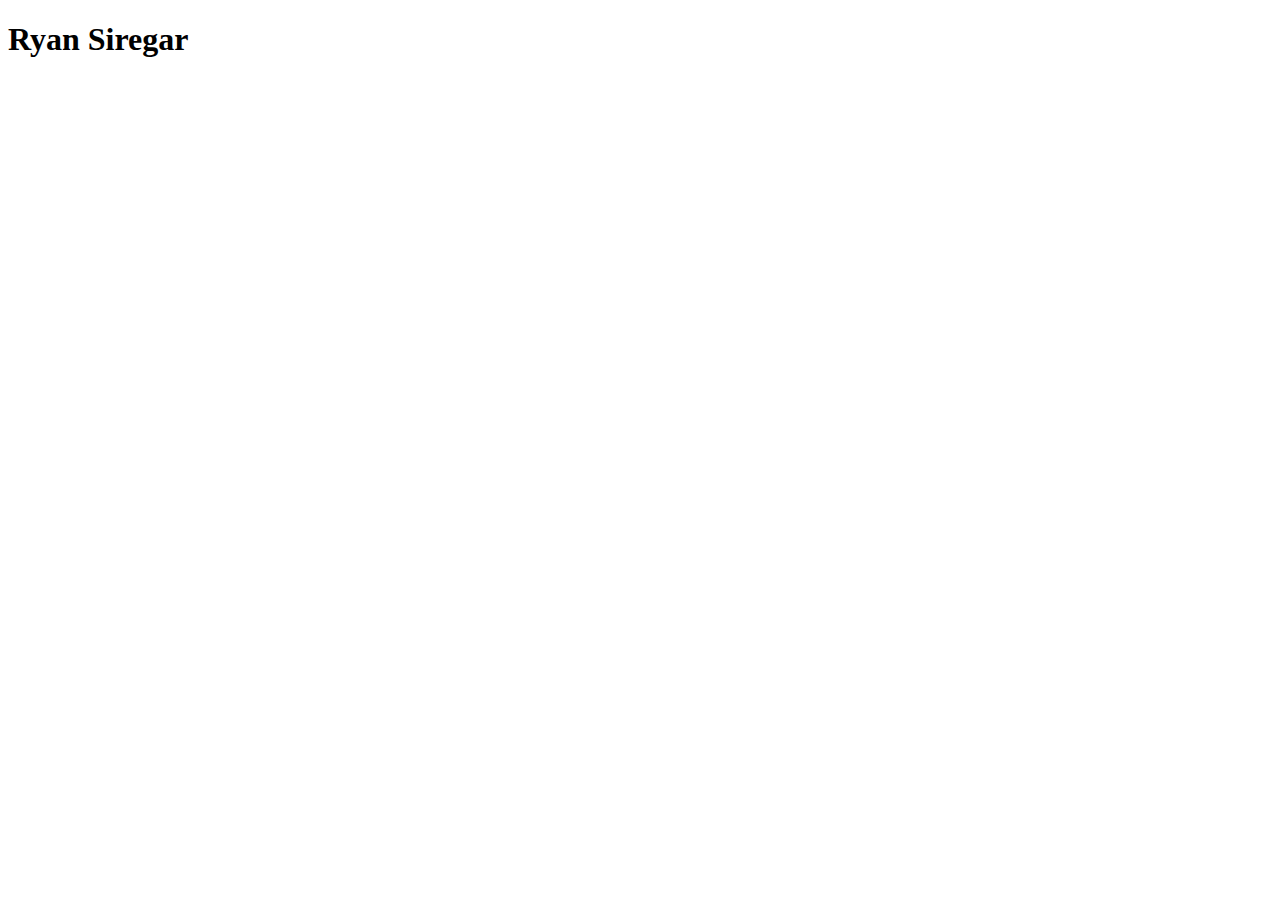
==== index.html @ 10470d2b "first commit" ====
<!DOCTYPE html>
<html lang="en">
<head>
    <meta charset="UTF-8">
    <meta name="viewport" content="width=device-width, initial-scale=1.0">
    <title>Ryan Siregar</title>
</head>
<body>
    <h1>Ryan Siregar</h1>
</body>
</html>
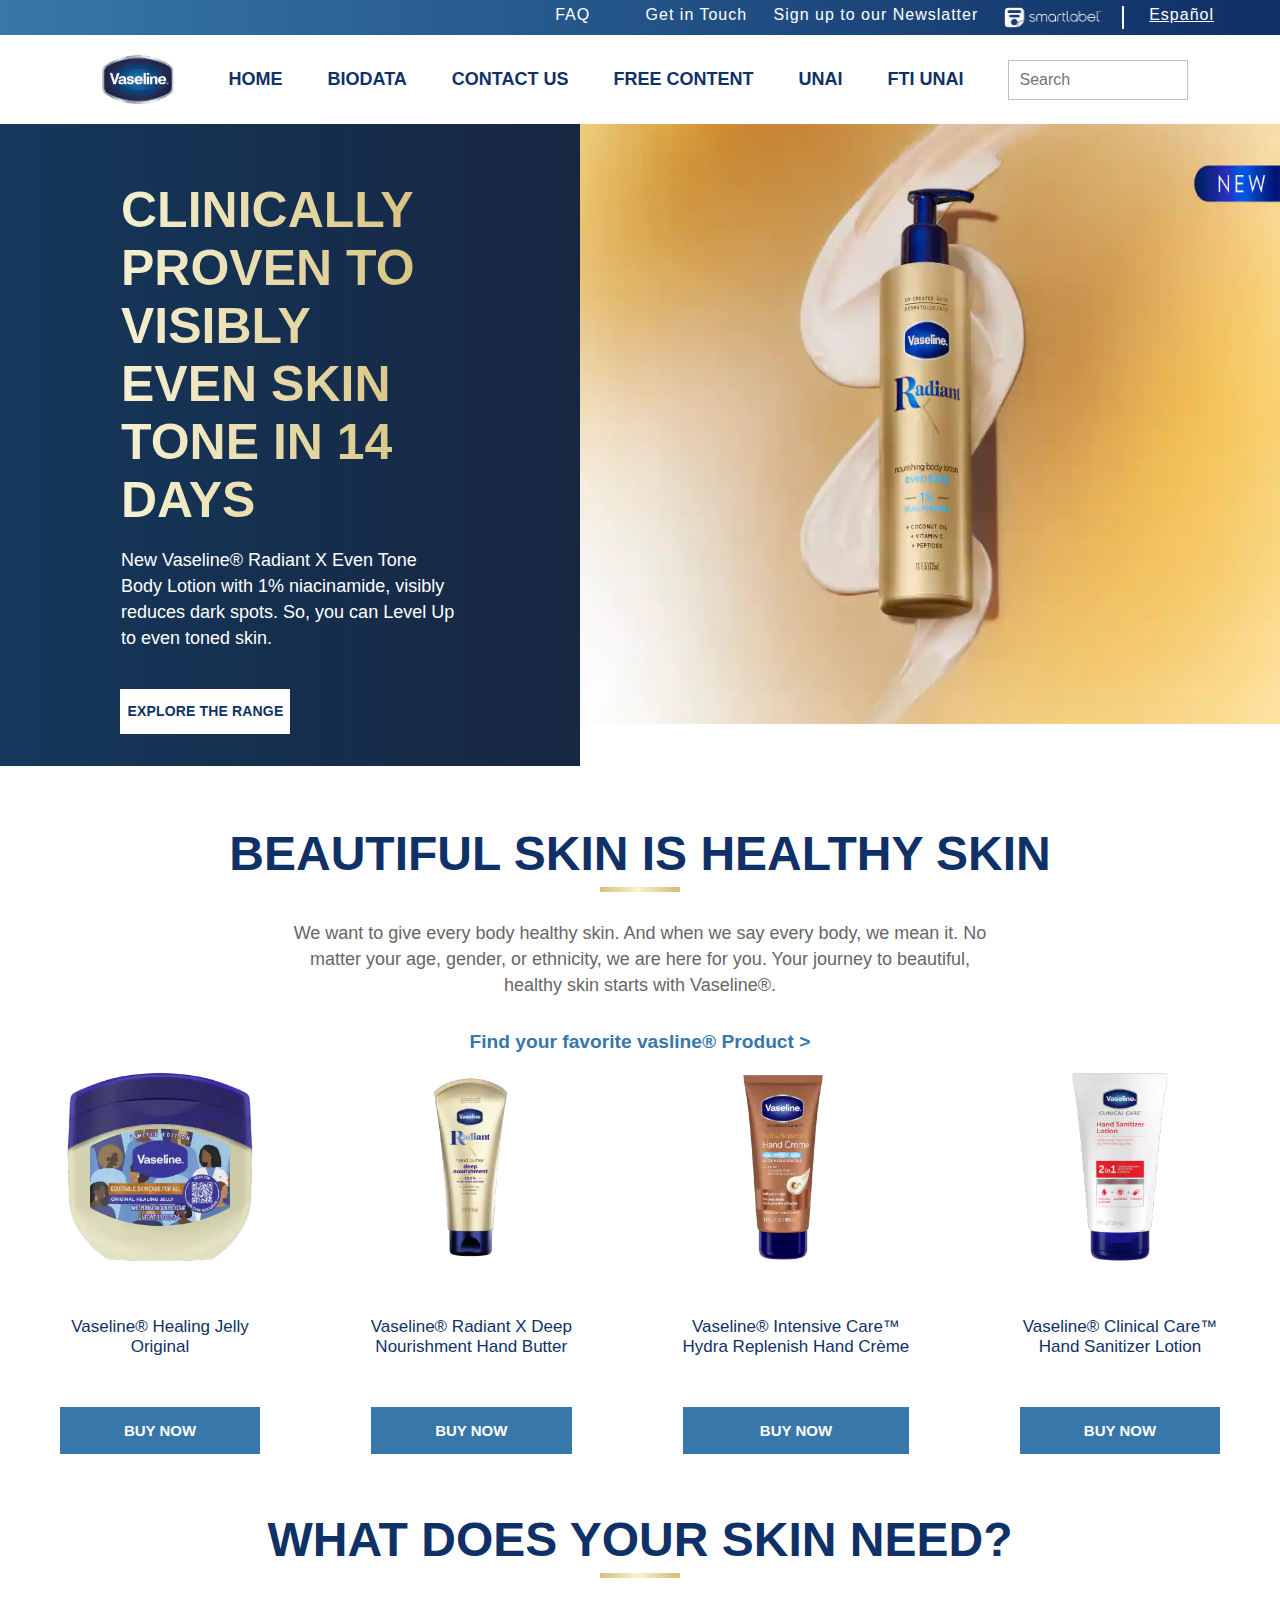
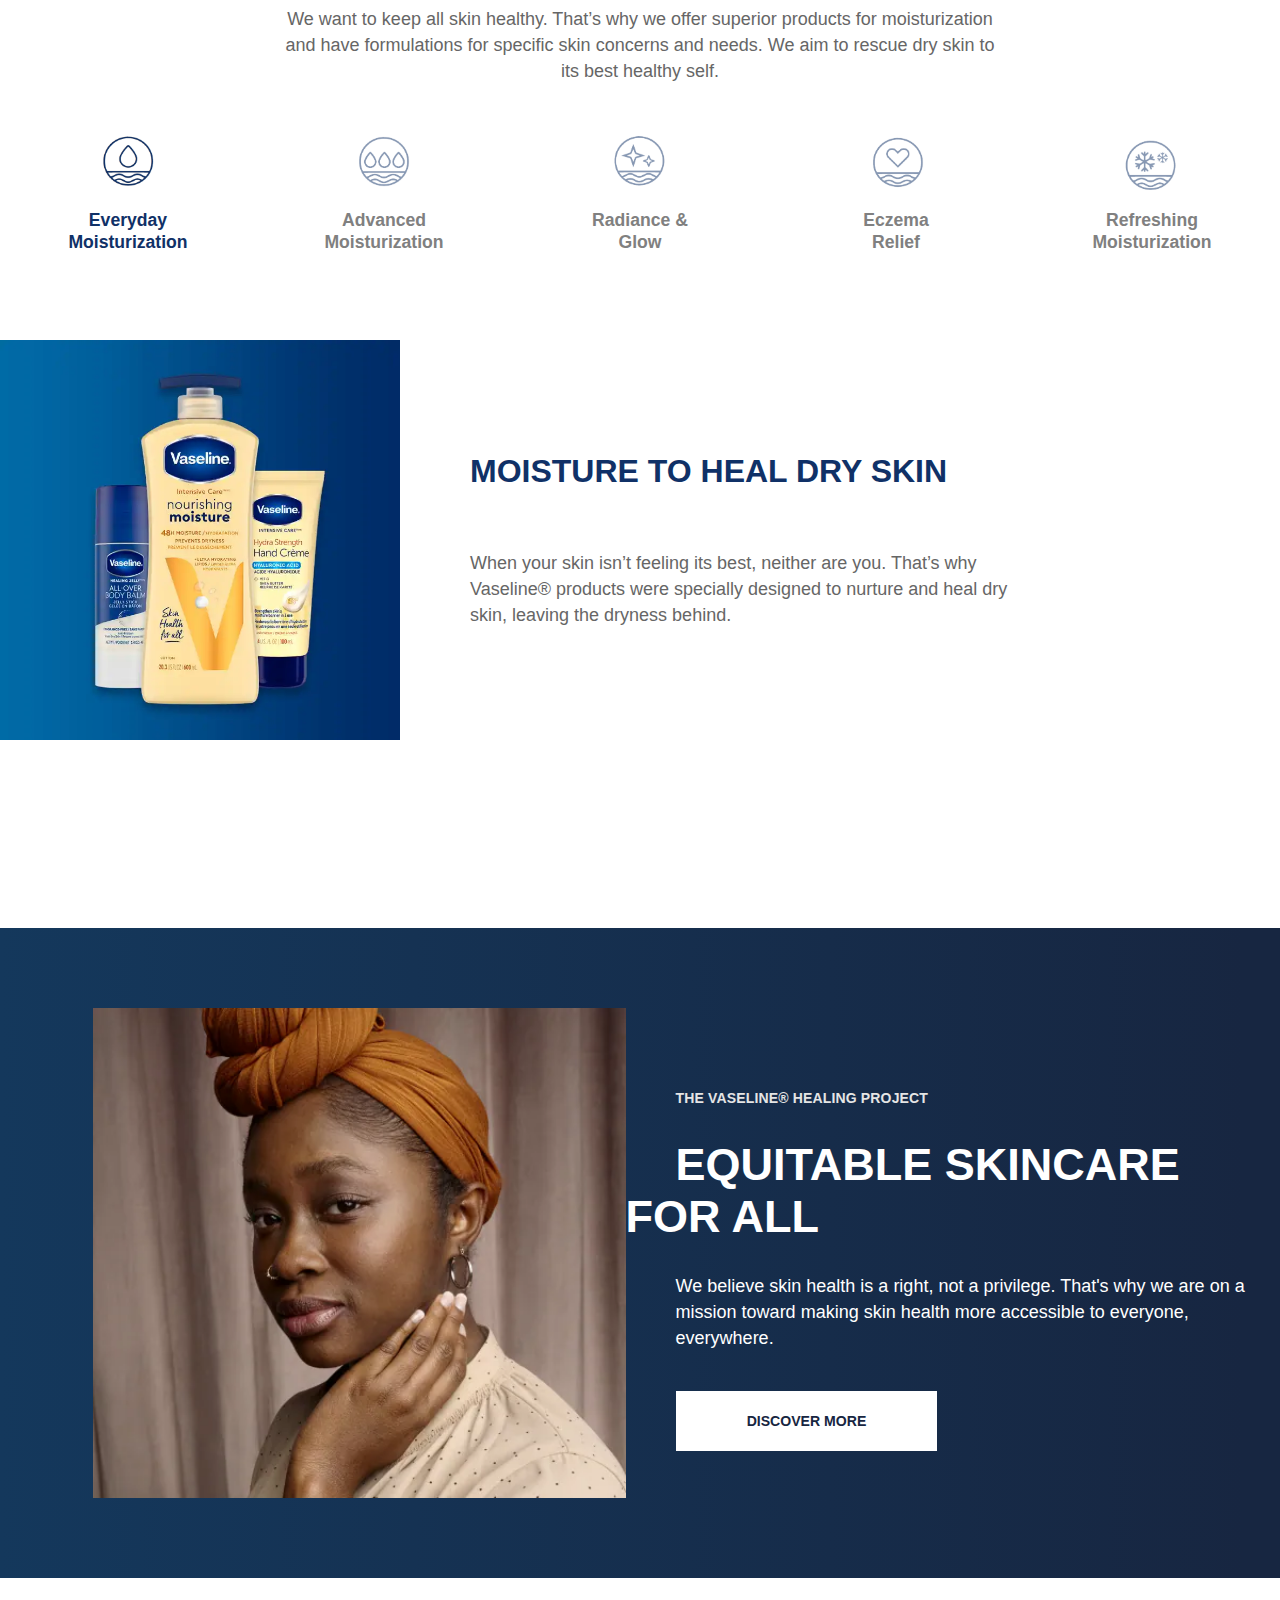
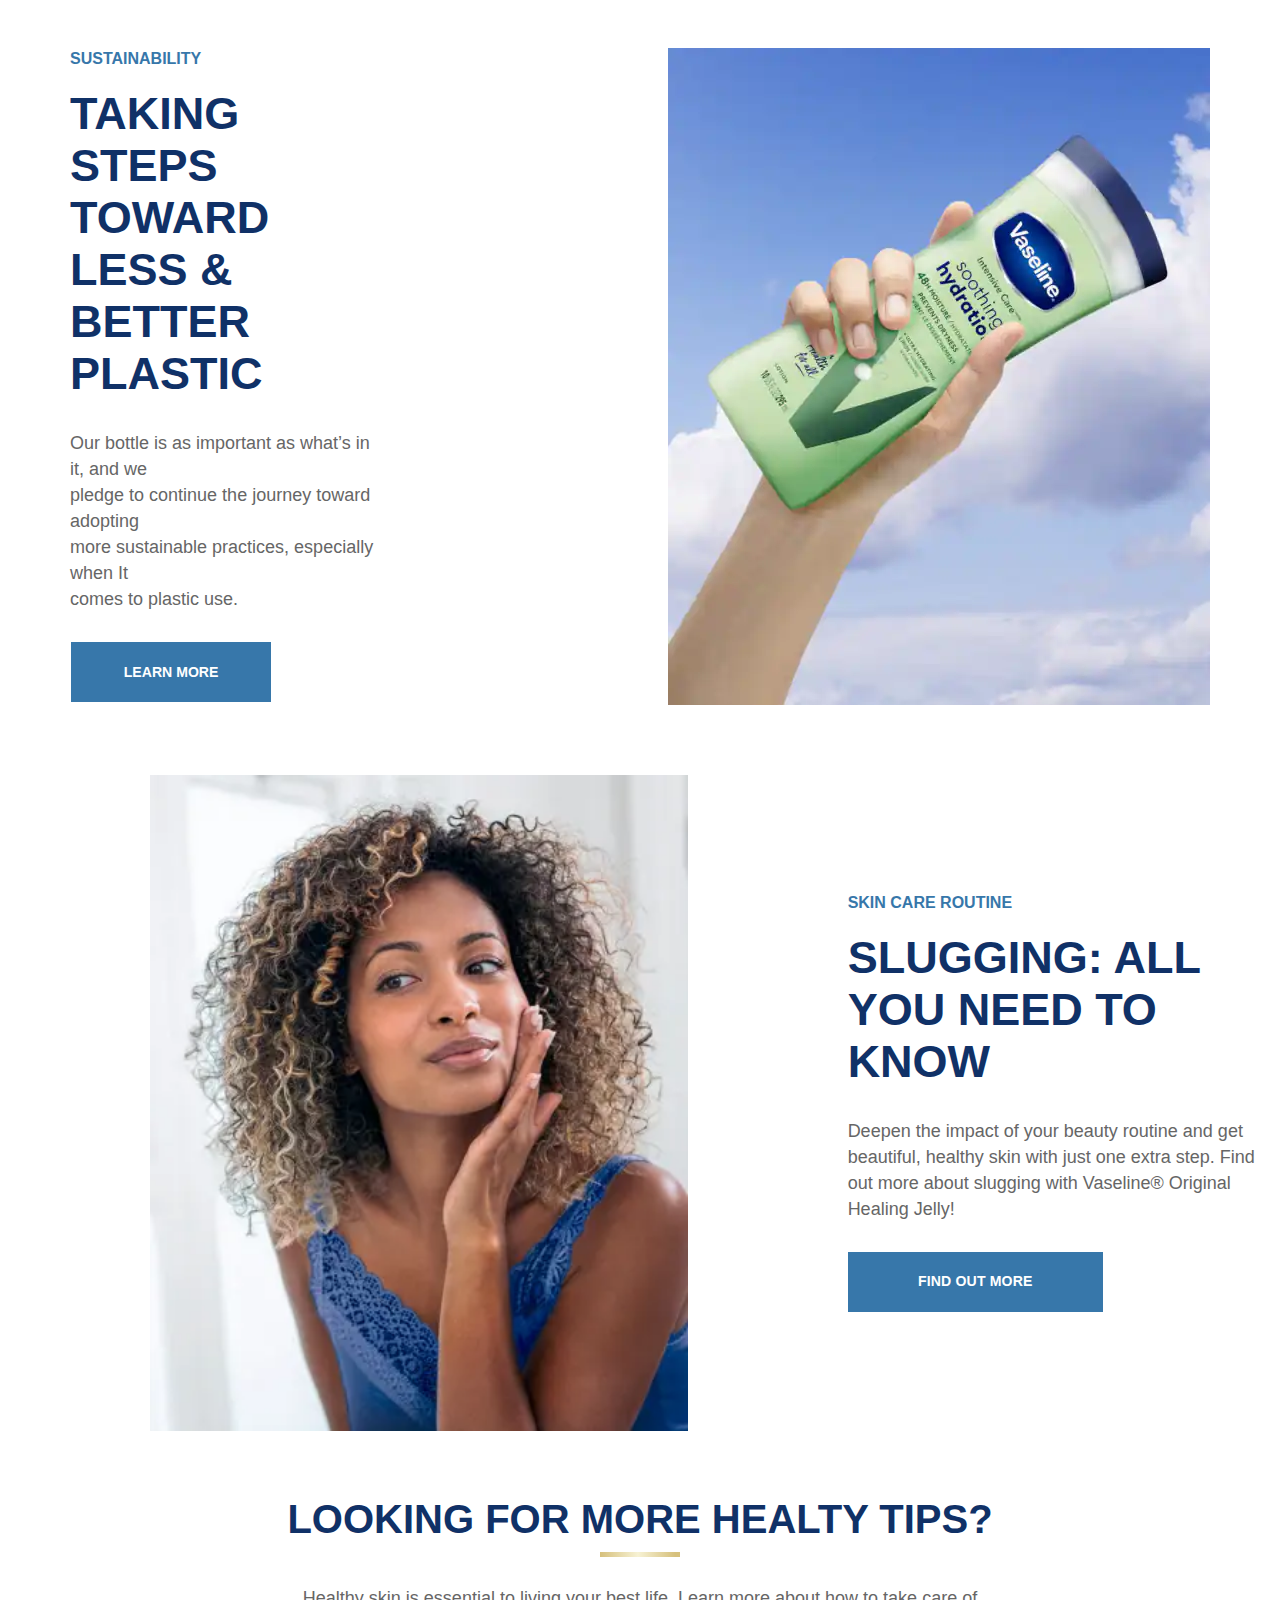
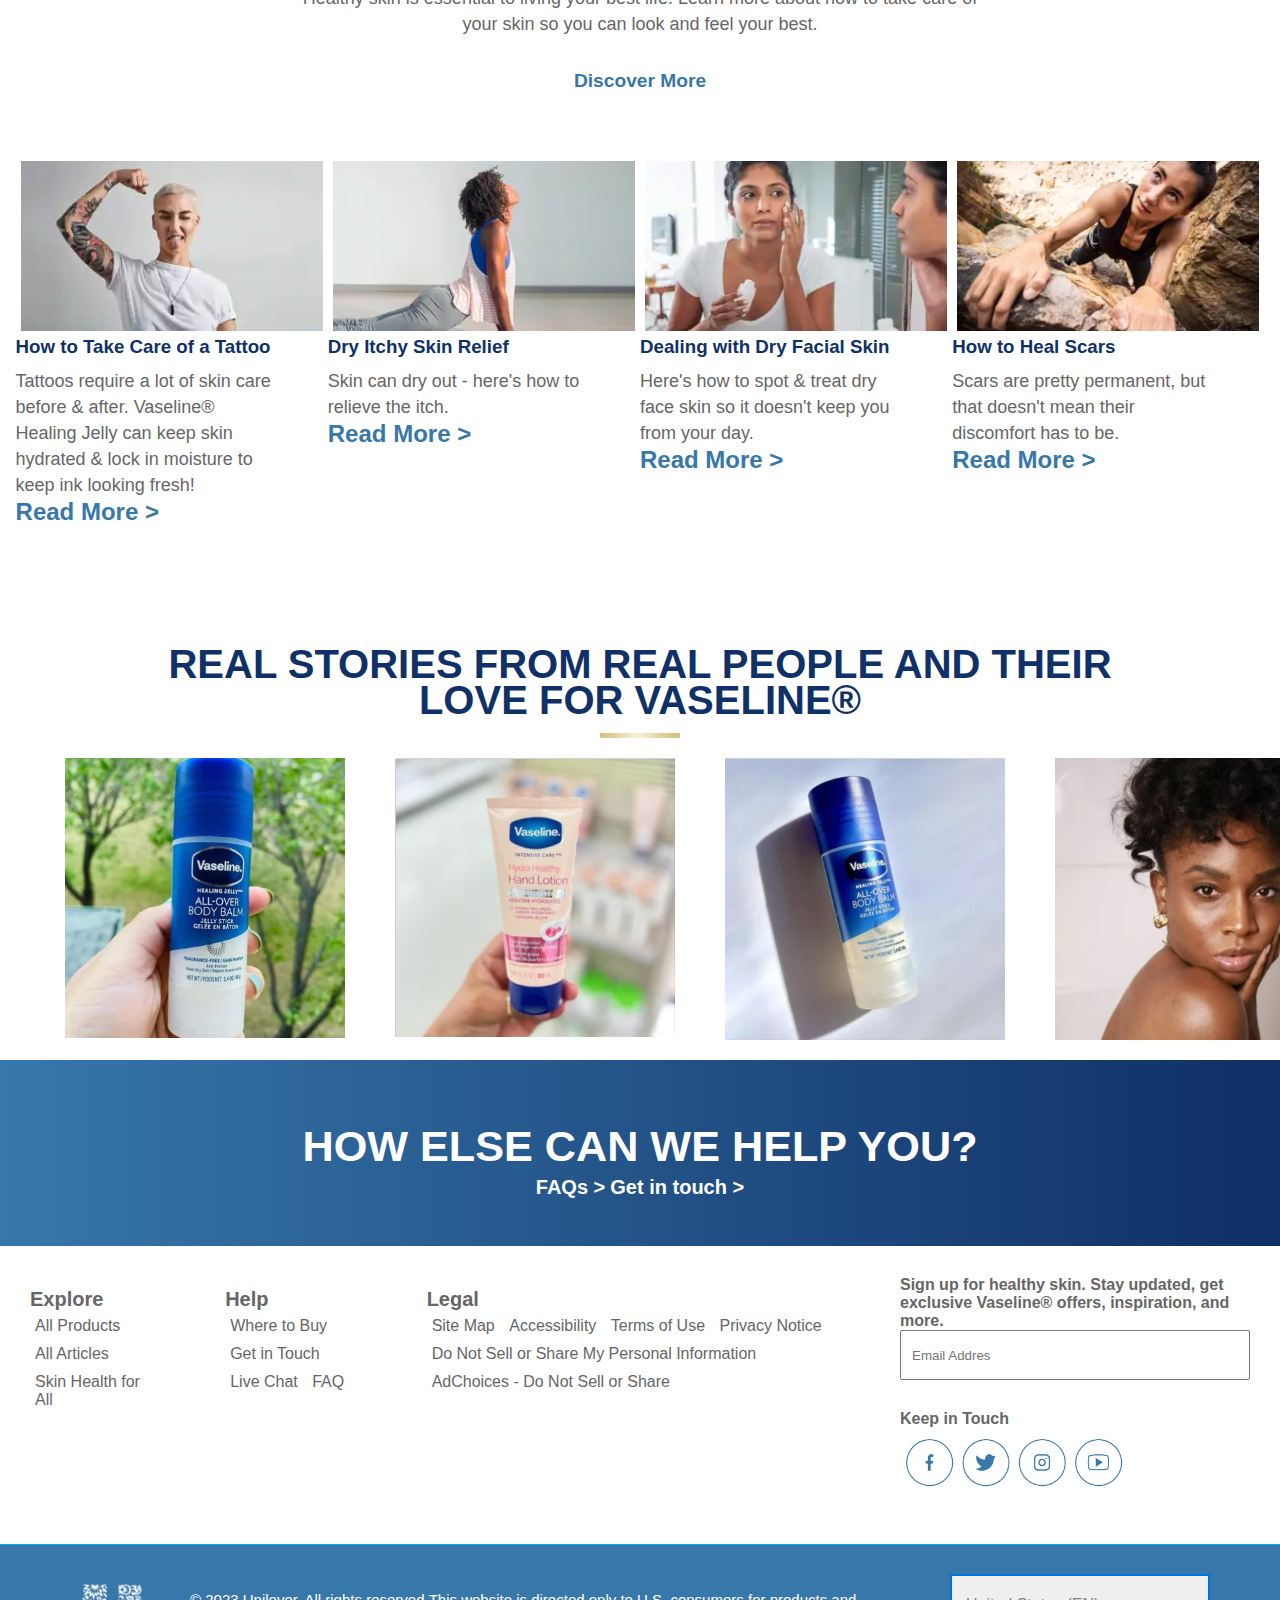
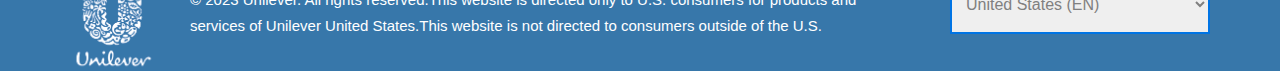
==== commit 5fa478a9: "mid project" ====
--- a/index.html
+++ b/index.html
@@ -3,9 +3,364 @@
 <head>
     <meta charset="UTF-8">
     <meta name="viewport" content="width=device-width, initial-scale=1.0">
+    <link rel="stylesheet" href="style.css">
     <title>Ryan Siregar</title>
 </head>
 <body>
-    <h1>Ryan Siregar</h1>
+    <div class="inner">
+        <ul>
+            <li>FAQ</li>
+            <li>Get in Touch</li>
+            <li class="dua"> Sign up to our Newslatter</li>
+            <img class="satu" src="82738522-smart-label-new.png.rendition.100.100.png" width="95" height="23">
+            <a href="/us/en/language-selector/us_es.html" class="language-link">Español</a>
+        </ul>
+    </div>
+    <div class="navbar">
+        <ul>
+            <li>
+                <img src="1228921-new-vaseline-logo.png.rendition.150.150.png.png" alt="Vaseline logo"
+                    title="Vaseline logo" class="img">
+            </li>
+            <li><a href="index.html">HOME</a></li>
+            <li><a href="biodata.html">BIODATA</a></li>
+            <li><a href="contact_us.html">CONTACT US</a></li>
+            <li><a href="freecontent.html">FREE CONTENT</a></li>
+            <li><a href="https://unai.edu/">UNAI</a></li>
+            <li><a href="https://fti.unai.edu/">FTI UNAI</a></li>
+            <div class="search-icon">
+                <input type="text" title="cari" placeholder="Search">
+                <i class="fas fa-search" style="font-size: 16px; color: #103167;"></i>
+            </div>
+        </ul>
+    </div>
+    <div class="richtext-component">
+        <div class="component-content">
+            <div class="text-content">
+                <div class="baru">
+                    <h1>CLINICALLY PROVEN TO
+                        VISIBLY EVEN SKIN TONE IN 14
+                        DAYS
+                    </h1>
+                    <p>New Vaseline® Radiant X Even Tone Body Lotion with 1% niacinamide, visibly reduces dark spots.
+                        So, you can Level Up to even toned skin.</p>
+                    <p class="button-primary">EXPLORE THE RANGE</p>
+                    <br>
+                </div>
+            </div>
+            <div class="picture-content">
+                <img src="gambar1.webp" alt="">
+            </div>
+        </div>
+        <div class="textcontent">
+            <div class="textcontent2">
+                <h2>
+                    <span class="heading-bottom-border">
+                        <span class="blue-text">
+                            <span class="dark-blue-text">BEAUTIFUL SKIN IS HEALTHY SKIN</span>
+                        </span>
+                    </span>
+                </h2>
+                <p
+                    style="text-align: center; padding-left: 140px; padding-right: 140px; margin-top: 8px; margin-bottom: 30px; color: #666;">
+                    We want to give every body healthy skin. And when we say every body, we mean it. No matter your age,
+                    gender, or ethnicity, we are here for you. Your journey to beautiful, healthy skin starts with
+                    Vaseline®.</p>
+                <p class="teks02">
+                <p
+                    style="text-align: center; color: #3777aa; font-size: 1.2rem; line-height: 1.5; text-decoration: none; font-family: open-sans,Arial,sans-serif; font-weight: 700;">
+                    Find your favorite vasline® Product ></p>
+                </p>
+            </div>
+        </div>
+        <div class="container">
+            <div>
+                <img src="vaseline-content1.png" class="gambar777">
+                <div class="text-bawah">Vaseline® Healing Jelly <br>Original</div>
+                <div class="text-paling-bawah">BUY NOW</div>
+            </div>
+            <div>
+                <img src="vaseline2.png" alt="Gambar 2" class="gambar777">
+                <div class="text-bawah">Vaseline® Radiant X Deep <br>Nourishment Hand Butter</div>
+                <div class="text-paling-bawah">BUY NOW</div>
+
+            </div>
+            <div>
+                <img src="vaseline3.png" alt="Gambar 3" class="gambar777">
+                <div class="text-bawah">Vaseline® Intensive Care™ <br> Hydra Replenish Hand Crème</div>
+                <div class="text-paling-bawah">BUY NOW</div>
+            </div>
+            <div>
+                <img src="vaseline4.png" alt="Gambar 4" class="gambar777">
+                <div class="text-bawah">Vaseline® Clinical Care™ <br>Hand Sanitizer Lotion</div>
+                <div class="text-paling-bawah">BUY NOW</div>
+            </div>
+        </div>
+        <div class="wdysn">
+            <div class="wdysn2">
+                <h2>
+                    <span class="heading-bottom-border-2">
+                        <span class="blue-text-2">
+                            <span class="dark-blue-text-2">WHAT DOES YOUR SKIN NEED?</span>
+                        </span>
+                    </span>
+                </h2>
+                <p
+                    style="text-align: center; padding-left: 140px; padding-right: 140px; margin-top: 8px; margin-bottom: 30px; color: #666;">
+                    We want to keep all skin healthy. That’s why we offer superior products for moisturization and have
+                    formulations for specific skin concerns and needs. We aim to rescue dry skin to its best healthy
+                    self.</p>
+            </div>
+        </div>
+    </div>
+    <div class="aykon">
+        <div>
+            <img src="icon-1.png" alt="" class="icon-1">
+            <div class="text-icon1">Everyday<br>Moisturization</div>
+        </div>
+        <div>
+            <img src="icon-2.png" alt="" class="icon-2">
+            <div class="text-icon">Advanced <br> Moisturization</div>
+        </div>
+        <div>
+            <img src="icon-3.png" alt="" class="icon-3">
+            <div class="text-icon">Radiance & <br> Glow</div>
+        </div>
+        <div>
+            <img src="icon-4.png" alt="" class="icon-4">
+            <div class="text-icon">Eczema <br> Relief</div>
+        </div>
+        <div>
+            <img src="icon-5.png" alt="" class="icon-5">
+            <div class="text-icon">Refreshing <br> Moisturization</div>
+        </div>
+    </div>
+    <div class="container-bawah">
+        <img src="moistvaseline.webp" alt="">
+        <div class="evmo">
+            <h2>
+                MOISTURE TO HEAL DRY SKIN
+            </h2>
+            <p>
+                When your skin isn’t feeling its best, neither are you. That’s why <br> Vaseline® products were
+                specially designed to
+                nurture and heal dry <br> skin, leaving the dryness behind.
+            </p> 
+        </div>
+    </div>
+    <div class="box">
+        <img src="vas 1.webp" alt="">
+        <div class="para-system">
+            <div class="component">
+                <p>
+                <div class="small-title">
+                    <div class="light-gray-text">The Vaseline® Healing
+                        Project
+                    </div>
+                </div>
+                </p>
+                <div class="blue-box">
+                    <h3>
+                        <span class="text-putih">Equitable Skincare for All</span>
+                    </h3>
+                    <p>
+                        We believe skin health is a right, not a privilege. That's
+                        why we are on a mission toward making skin health more
+                        accessible to everyone, everywhere.
+                    </p>
+                    <h3 class="h3-2">
+                        DISCOVER MORE 
+                    </h3>
+                </div>
+            </div>
+        </div>
+    </div>
+    <div class="right-img">
+        <img src="gambar2.webp" alt="Vaseline">
+        <div>
+            <h2 class="blue">
+                SUSTAINABILITY
+            </h2>
+            <h1>
+                TAKING STEPS <br> TOWARD LESS & <br> BETTER PLASTIC
+            </h1>
+            <p>
+                Our bottle is as important as what’s in it, and we <br> pledge to
+                continue the journey toward adopting <br> more sustainable
+                practices, especially when It <br> comes to plastic use.
+            </p>
+            <h3>
+                LEARN MORE
+            </h3>
+        </div>
+    </div>
+    <div class="left-img">
+        <img src="gambar3.webp" alt="Vaseline">
+    <div>
+        <h2 class="blue">
+            SKIN CARE ROUTINE
+        </h2>
+        <h1>
+            SLUGGING: ALL <br> YOU NEED TO <br> KNOW
+        </h1>
+        <p>
+            Deepen the impact of your beauty routine and get <br> beautiful, healthy skin
+            with just one extra step. Find <br> out more about slugging with Vaseline® Original <br> Healing Jelly!
+        </p>
+        <h3>
+            FIND OUT MORE
+        </h3>
+    </div>
+    </div>
+    <div class="textcontent">
+            <div class="textcontent2">
+                <h2>
+                    <span class="heading-bottom-border">
+                        <span class="blue-text">
+                            <span class="dark-blue-text-3">LOOKING FOR MORE HEALTY TIPS?</span>
+                        </span>
+                    </span>
+                </h2>
+                <p
+                    style="text-align: center; padding-left: 140px; padding-right: 140px; margin-top: 8px; margin-bottom: 30px; color: #666;">
+                    Healthy skin is essential to living your best life. Learn more about how to take care of your skin so you can look and feel your best.
+                </p>
+                <p class="teks02">
+                <p
+                    style="text-align: center; color: #3777aa; font-size: 1.2rem; line-height: 1.5; text-decoration: none; font-family: open-sans,Arial,sans-serif; font-weight: 700;">
+                    Discover More</p>
+                </p>
+            </div>
+        </div>
+        <div class="gambar-orang">
+            <div>
+                <img  style="margin: 5px;" src="org-1.webp" class="gambarorg-4">
+                <div class="text-org" style="color: #103167"><h3>How to Take Care of a Tattoo</h3></div>
+                <div class="tex" style="color: #666"><p>Tattoos require a lot of skin care 
+                    <br> before & after. Vaseline® <br> Healing Jelly can keep skin <br> hydrated & lock in moisture to <br> keep ink looking fresh!</p></div>
+                    <div>
+                        <h2 style="color: #3777aa;">Read More ></h2>
+                    </div>
+                </div>
+            
+            <div>
+                <img  style="margin: 5px;" src="org-2.webp" class="gambarorg-4">
+                <div class="text-org" style="color: #103167"><h3>Dry Itchy Skin Relief</h3></div>
+                <div class="tex" style="color: #666"><p>Skin can dry out - here's how to <br> relieve the itch.</p></div>
+                <div>
+                    <h2 style="color: #3777aa;">Read More ></h2>
+                </div>
+            </div>
+            <div>
+                <img  style="margin: 5px;" src="org-3.webp" class="gambarorg-3">
+                <div class="text-org" style="color: #103167"><h3>Dealing with Dry Facial Skin</h3></div>
+                <div class="tex" style="color: #666"><p>Here's how to spot & treat dry <br> face skin so it doesn't keep you <br> from your day.</p></div>
+                <div>
+                    <h2 style="color: #3777aa;">Read More ></h2>
+                </div>
+            </div>
+            <div>
+                <img  style="margin: 5px;" src="org-4.webp" class="gambarorg-4">
+                <div class="text-org" style="color: #103167"><h3>How to Heal Scars</h3></div>
+                <div class="tex" style="color: #666"><p>Scars are pretty permanent, but <br> that doesn't mean their <br> discomfort has to be.</p></div>
+                <div>
+                    <h2 style="color: #3777aa;">Read More ></h2>
+                </div>
+            </div>
+        </div>
+        <div class="textcontent">
+            <div class="textcontent2">
+                <h2>
+                    <span class="heading-bottom-border">
+                        <span class="blue-text">
+                            <span class="dark-blue-text-3">REAL STORIES FROM REAL PEOPLE AND THEIR LOVE FOR VASELINE®</span>
+                        </span>
+                    </span>
+                </h2>
+            </div>
+        </div>
+    <div class="gambar-bawah">
+        <div>
+            <img src="ss1.png" alt="">
+        </div>
+        <div>
+            <img src="ss2.png" alt="">
+        </div>
+        <div>
+            <img src="ss3.png" alt="">
+        </div>
+        <div>
+            <img src="ss4.png" alt="">
+        </div>
+    </div>
+    <footer>
+        <div id="footer-teks1">
+            <h2>
+                HOW ELSE CAN WE HELP YOU?
+            </h2>
+                <p>
+                    <span style="font-weight: 600; font-size: 20px;">FAQs ></span>
+                </a>
+                    <span style="font-weight: 600; font-size: 20px;">Get in touch ></span>
+                </a>
+            </p>
+        </div>
+        <div class="gradiasi">
+
+        </div>
+        <div class="footer-grid">
+            <div>
+                <p>Explore</p>
+                <ul>
+                    <li>All Products</li>
+                    <li>All Articles</li>
+                    <li>Skin Health for All</li>
+                </ul>
+            </div>
+            <div>
+                <p>Help</p>
+                <ul>
+                    <li>Where to Buy</li>
+                    <li>Get in Touch</li>
+                    <li>Live Chat</li>
+                    <li>FAQ</li>
+                </ul>
+            </div>
+            <div>
+                <p>Legal</p>
+                <ul>
+                    <li>Site Map</li>
+                    <li>Accessibility</li>
+                    <li>Terms of Use</li>
+                    <li>Privacy Notice</li>
+                    <li>Do Not Sell or Share My Personal Information</li>
+                    <li>AdChoices - Do Not Sell or Share</li>
+                </ul>
+            </div>
+            <div>
+                <h4>Sign up for healthy skin. Stay updated, get exclusive Vaseline® offers, inspiration, and more.</h4>
+                <input type="email" placeholder="Email Addres" name="email" style="width: 350px; height: 50px; padding-left: 10px; margin-bottom: 30px;">
+                <h4>
+                    Keep in Touch
+                </h4>
+                <img src="icon.png" alt="" style="width: 230px;">
+            </div>
+        </div>
+        <div class="footer-paling-bawah">
+            <p><img src="Screenshot_2023-10-25_104958-removebg-preview.png" alt="">© 2023 Unilever. All rights
+                reserved.This website is directed only to U.S. consumers for products and services of Unilever United
+                States.This website is not directed to consumers outside of the U.S.</p>
+            <div class="bahasa">
+                <select id="bahasa" class="very-large-select">
+                    <option value="en">United States (EN) </option>
+                    <option value="es">Brazil (PT)</option>
+                    <option value="fr">Thailand (TH)</option>
+                    <option value="de">Netherlands (NL)</option>
+                    <option value="id">Indonesia (ID)</option>
+                </select>
+            </div>
+        </div>
+    </footer>
 </body>
+
 </html>--- a/style.css
+++ b/style.css
@@ -0,0 +1,697 @@
+* {
+    margin: 0;
+    padding: 0;
+    vertical-align: top;
+    box-sizing: border-box;
+    font-family: Arial, Verdana, Tahoma, sans-serif;
+
+}
+
+
+.inner {
+    display: flex;
+    border-bottom: 0;
+    justify-content: flex-end;
+    background:linear-gradient(270deg,#103167 2.87%,#3777aa);
+    font-size: 1rem;
+    text-decoration: none;
+    white-space: nowrap;
+    padding: 6px;
+    letter-spacing: 1px;
+    font-style: normal ;
+}
+
+.inner ul li {
+    display: inline;
+    margin-right: 20px ;
+    color: white;
+    font-weight: 300;
+    padding-left: 30px;
+    gap: 10px;
+}
+.dua{
+    margin-left: -29px;
+}
+.language-link {
+    color: white;
+    margin-right: 60px;
+    margin-left: 20px;
+}
+
+.navbar {
+    font-size: 1.125rem;
+    line-height: normal;
+    text-decoration: none;
+    font-family: open-sans, Arial, sans-serif;
+    background-color: white;
+    font-weight: 600;
+    padding: 12px;
+}
+
+.navbar a {
+    text-decoration: none;
+    color: inherit; 
+}
+.navbar ul {
+    list-style: none;
+    padding: 0;
+    margin: 0;
+    display: flex;
+    justify-content: center;
+    align-items: center; 
+}
+
+.navbar li {
+    margin-right: 45px;
+    display: inline-flex;
+    color:#103167;
+    vertical-align: middle;
+}
+
+.search-icon {
+    position: relative;
+}
+
+.search-icon input {
+    font-size: 16px;
+    width: 180px;
+    padding: 10px;
+    border: 1px solid rgba(128, 128, 128, 0.5);
+}
+
+.search-icon i {
+    position: absolute;
+    right: 10px;
+    top: 50%;
+    transform: translateY(-50%);
+}
+
+.satu{
+    border-right: 2px solid white;
+    padding-right: 20px;
+    width: 120px;
+    height: 23px;
+}
+
+.img {
+    position: relative;
+    align-items: center;
+    justify-content: center;
+    width: auto;
+    height: 65px;
+    max-width: 62px;
+    z-index: 16;
+    display: flex;
+    box-sizing: border-box;
+    vertical-align: top;
+    max-width: 100%;
+    margin-right: 20%;
+}
+
+.richtext-component {
+    position: relative;
+    z-index: 4;
+}
+
+.component-content {
+    display: flex;
+}
+
+.text-content {
+    padding: 27px 20px 0;
+    background: linear-gradient(270deg,#172641 2.87%,#14385c);
+    color: white;
+    
+}
+    .baru{
+    padding-left: 100px;
+    padding-right: 100px;
+}
+.baru h1{
+    padding: 30px 1px 0;
+    font-size: 50px;
+}
+
+.baru p {
+    display: block;
+    margin-block-start: 1em;
+    margin-block-end: 1em;
+    margin-inline-start: 0px;
+    margin-inline-end: 0px;
+    padding-left: 1px;
+    padding-bottom: 20px;
+}
+
+.picture-content img{
+    width: 700px;
+    height: 600px;
+}
+
+.text-content h1 {
+    background: linear-gradient(88.15deg,#f7f2d4 .27%,#d6c07c 93.77%);
+    -webkit-background-clip: text;
+    background-clip: text;
+    -webkit-text-fill-color: transparent;
+}
+p {
+    margin-top: 10px;
+    font-size: 1.125rem;
+    line-height: 1.625rem;
+    font-family: open-sans,Arial,sans-serif;
+    font-weight: 400;
+}
+
+.button-primary {
+    margin-top: 15px;
+}
+
+.button-primary {
+    background-color: #fff;
+    color: #103167;
+    font-size: .875rem;
+    line-height: 1.375;
+    text-align: center;
+    letter-spacing: .15px;
+    text-decoration: none;
+    font-weight: 700;
+    display: inline-flex;
+    border: 0;
+    border-radius: 0;
+    padding: 30px px;
+    padding-top: 13px;
+    align-items: center;
+    justify-content: center;
+    width: 50%;
+    height: 45px;
+    position: relative;
+}
+
+.textcontent {
+    padding: 0 20px;
+    max-width: 1030px;
+    margin: 0 auto;
+}
+
+.textcontent2 h2 {
+    font-size: 2.40rem;
+    line-height: 2.25rem;
+    text-transform: uppercase;
+    letter-spacing: 0;
+    font-family: open-sans,Arial,sans-serif;
+    font-weight: 700;
+}
+
+.heading-bottom-border {
+    display: flex;
+    flex-direction: column;
+    align-items: center;
+}
+
+.heading-bottom-border::after {
+    content: "";
+    margin-top: 15px;
+    margin-bottom: 20px;
+    width: 80px;
+    height: 5px;
+    display: block;
+    background: linear-gradient(88.15deg,#d6c07c .27%,#f7f2d4 47.51%,#d6c07c 93.77%);
+}
+
+.blue-text {
+    color: #3777aa;
+    margin-top: 70px;
+    text-align: center;
+}
+
+.dark-blue-text {
+    color: #103167;
+    font-size: 48px;
+}
+
+.container {
+    display: flex;
+    justify-content: space-between;
+    padding: 50px;
+    padding-top: 0px;
+    height: 85px;
+    margin: 10px;
+    margin-bottom: 300px
+}
+
+.text-bawah {
+    text-align: center;
+    color: #103167;
+    font-size: 17px;
+    margin-top: 50px;
+    padding-bottom: 30px;
+    font-family: sans-serif;
+
+}
+.text-paling-bawah{
+    margin-top: 10px;
+    text-align: center;
+    font-size: 15px;
+    margin-top: 20px;
+    background-color:#3777aa;
+    font-family: sans-serif;
+    font-weight: bold;
+    color: white;
+    padding-top: 15px;
+    padding-bottom: 15px;
+}
+.container img{
+    width: 200px; 
+    height: 200px;
+}
+
+.content2 {
+    padding: 0 20px;
+    max-width: 1030px;
+    margin: 0 auto;
+}
+
+.wdysn {
+    padding: 0 20px;
+    max-width: 1030px;
+    margin: 0 auto;
+}
+
+.wdysn h2 {
+    font-size: 2.40rem;
+    line-height: 2.25rem;
+    text-transform: uppercase;
+    letter-spacing: 0;
+    font-family: open-sans,Arial,sans-serif;
+    font-weight: 700;
+}
+
+.heading-bottom-border-2 {
+    display: flex;
+    flex-direction: column;
+    align-items: center;
+}
+
+.heading-bottom-border-2::after {
+    content: "";
+    margin-top: 15px;
+    margin-bottom: 20px;
+    width: 80px;
+    height: 5px;
+    display: block;
+    background: linear-gradient(88.15deg,#d6c07c .27%,#f7f2d4 47.51%,#d6c07c 93.77%);
+}
+
+.blue-text-2 {
+    color: #3777aa;
+    margin-top: 70px;
+}
+
+.dark-blue-text-2 {
+    color: #103167;
+    font-size: 48px;
+}
+
+.tabs-component {
+    clear: left;
+}
+
+.tabs-component-content {
+    width: auto;
+    padding-left: 20px;
+    padding-right: 20px;
+}
+
+.tabs-component-content {
+    content: "";
+    display: table;
+}
+
+.tabs-nav-item {
+    content: "";
+    display: table;
+}
+
+.aykon {
+    display: flex;
+    justify-content: center;
+    align-items: center;
+}
+
+.aykon img {
+    width: 118px;
+    height: 95px;
+}
+
+.aykon div {
+    flex: 1;
+    text-align: center;
+}
+
+.text-icon1 {
+    color: #103167;
+    font-size: 1.1rem;
+    line-height: 1.375rem;
+    letter-spacing: 0;
+    font-family: open-sans,Arial,sans-serif;
+    font-weight: 700;
+}
+
+.text-icon {
+    color: grey;
+    font-size: 1.1rem;
+    line-height: 1.375rem;
+    letter-spacing: 0;
+    font-family: open-sans,Arial,sans-serif;
+    font-weight: 700;
+
+}
+
+.container-bawah {
+    display: flex;
+    align-items: center;
+    margin-top: -100px;
+}
+
+.container-bawah img {
+    height: 400px;
+}
+
+.evmo {
+    flex: 1;
+    padding: 0;
+    margin: 0;
+    display: inline-block;
+    flex-direction: column;
+    padding-top: 300px;
+}
+
+.evmo h2 {
+    font-size: 2rem;
+    color: #103167;
+    padding-bottom: 50px;
+    padding-left: 70px;
+}
+
+.evmo p {
+    color: #666;
+    padding-bottom: 300px;
+    padding-left: 70px;
+}
+
+.expro {
+    display: flex;
+}
+
+.box {
+    display: flex;
+    background: linear-gradient(270deg,#172641 2.87%,#14385c);
+    height: 650px;
+    padding-top: 80px;
+    padding-bottom: 80px;
+}
+
+.box img {
+    padding-left: 93px;
+}
+
+.para-system {
+    padding: 0;
+}
+
+.small-title {
+    font-size: .875rem;
+    line-height: 1.3125rem;
+    letter-spacing: .15px;
+    font-family: open-sans,Arial,sans-serif;
+    font-weight: 700;
+    text-transform: uppercase;
+}
+
+.blue-box p {
+    padding-bottom: 40px;
+}
+
+.h3-2 {
+    color: #172641;
+    background-color: white;
+    font-size: .880rem;
+    text-align: center;
+    display: inline-flex;
+    padding: 30px 20px;
+    padding-top: 30px;
+    align-items: center;
+    justify-content: center;
+    width: 40%;
+    height: 25px;
+    margin-left: 50px;
+
+}
+
+.component {
+    display: column;
+    align-items: center;
+    padding-top: 50px;
+}
+
+.component p {
+    color: white;
+    padding-left: 50px;
+    padding-top: 20px;
+}
+
+.light-gray-text {
+    color: #e5e5e5;
+    padding-left: 50px;
+}
+
+.text-putih {
+    color: white;
+    font-size: 45px;
+    text-transform: uppercase;
+    padding-left: 50px;
+}
+
+.right-img {
+    display: flex;
+    align-items: center;
+    max-width: 100%;
+    margin: 70px;
+}
+
+.right-img img {
+    order: 2;
+    padding-left: 290px;
+}
+
+.right-img div {
+    order: 1;
+}
+
+.blue {
+    color: #3777aa;
+    font-size: 1rem;
+    padding-bottom: 20px;
+}
+
+.right-img h1 {
+    color: #103167;
+    font-size: 45px;
+}
+
+.right-img p {
+    color: #666;
+    padding-top: 20px;
+    padding-bottom: 30px;
+}
+
+.right-img h3 {
+    color: white;
+    background-color: #3777aa;
+    font-size: .880rem;
+    text-align: center;
+    display: inline-flex;
+    padding: 30px 20px;
+    padding-top: 30px;
+    align-items: center;
+    justify-content: center;
+    width: 65%;
+    height: 25px;
+    margin-left: 1px;
+
+}
+
+.left-img {
+    display: flex;
+    align-items: center;
+    max-width: 100;
+}
+
+.left-img img {
+    order: 1;
+    height: 656px;
+    padding-left: 150px;
+}
+
+.left-img div {
+    order: 2;
+}
+
+.left-img h1 {
+    color: #103167;
+    font-size: 45px;
+    padding-left: 160px;
+}
+
+.left-img p {
+    color: #666;
+    padding-left: 160px;
+    padding-top: 20px;
+    padding-bottom: 30px;
+}
+
+.left-img h2 {
+    padding-left: 160px;
+}
+
+.left-img h3 {
+    background-color: #3777aa;
+    color: #fff;
+    font-size: .880rem;
+    line-height: 1.375;
+    text-align: center;
+    letter-spacing: .15px;
+    display: inline-flex;
+    padding: 30px 20px;
+    padding-top: 30px;
+    align-items: center;
+    justify-content: center;
+    width: 45%;
+    height: 40px;
+    position: relative;
+    margin-left: 160px;
+}
+
+.dark-blue-text-3 {
+    font-size: 40px;
+    color: #103167;
+    text-align: center;
+}
+
+.gambar-orang {
+    display: flex;
+    justify-content: center;
+    padding: 50px;
+}
+
+.gambar-orang img {
+    height: 170px;
+}
+
+.gambar-bawah {
+    display: flex;
+    margin-left: 15px;
+    margin-bottom: 20px;
+}
+
+.gambar-bawah img {
+    width: 280px;
+    margin-left: 50px;
+}
+
+#footer-teks1{
+    background: linear-gradient(270deg,#103167 2.87%,#3777aa);
+    text-align: center;
+    color: white;
+    height: 120px;
+    padding-top: 93px;
+    padding-bottom: 93px;
+    border-bottom: 7px solid linear-gradient(90deg,#d6c07c,#f7f2d4 52.6%,#d6c07c);;    
+}
+
+.gradiasi {
+    background: linear-gradient(90deg,#d6c07c,#f7f2d4 52.6%,#d6c07c);;
+}
+
+#footer-teks1 h2 {
+    font-size: 2.70rem;
+    line-height: 2.25rem;
+    text-transform: uppercase;
+    letter-spacing: 0;
+    font-family: open-sans,Arial,sans-serif;
+    font-weight: 700;
+    margin-top: -25px;
+}
+
+.button-secondary-light .white-text {
+    color: #fff;
+    font-size: 1.2rem;
+    line-height: 1.5;
+    text-decoration: none;
+    font-family: open-sans,Arial,sans-serif;
+    font-weight: 700;
+}
+
+.footer-grid {
+    display: flex;
+    justify-content: space-between;
+    margin-bottom: 20px;
+    color: #666;
+  }
+  
+  .footer-grid div {
+    padding: 30px;
+  }
+  
+  
+  .footer-grid ul {
+    list-style: none;
+  
+  }
+  
+  .footer-grid li {
+    margin: 5px;
+    display: inline-flex;
+    align-items: center;
+    justify-content: flex-start;
+  }
+
+  .footer-grid p {
+    color: #666;
+    font-size: 1.25rem;
+    font-weight: 600;
+  }
+
+  .footer-paling-bawah{
+    color: #fff;
+    padding-top: 32px;
+    padding-bottom: 32px;
+    background-color: #3777aa;
+    border-top: 1px solid #00adee;
+  }
+  .footer-paling-bawah img{
+    width: 120px;
+    float: left;
+    margin-left: 50px;
+    margin-right: 20px;
+    margin-top: -30px;
+
+    
+  }
+  .footer-paling-bawah p{
+    margin-right: 420px;
+    font-size: 15px;
+  }
+  .bahasa {
+    float: right;
+    margin-right: 70px;
+    margin-top: -65px;
+}
+
+.very-large-select {
+    font-size: 16px;
+    color: grey;
+    padding: 10px;
+    border: 2px solid #0074e4; /* Border pertama */
+    height: 60px; /* Meningkatkan tinggi elemen untuk memperpanjang opsi */
+    width: 260px;
+}